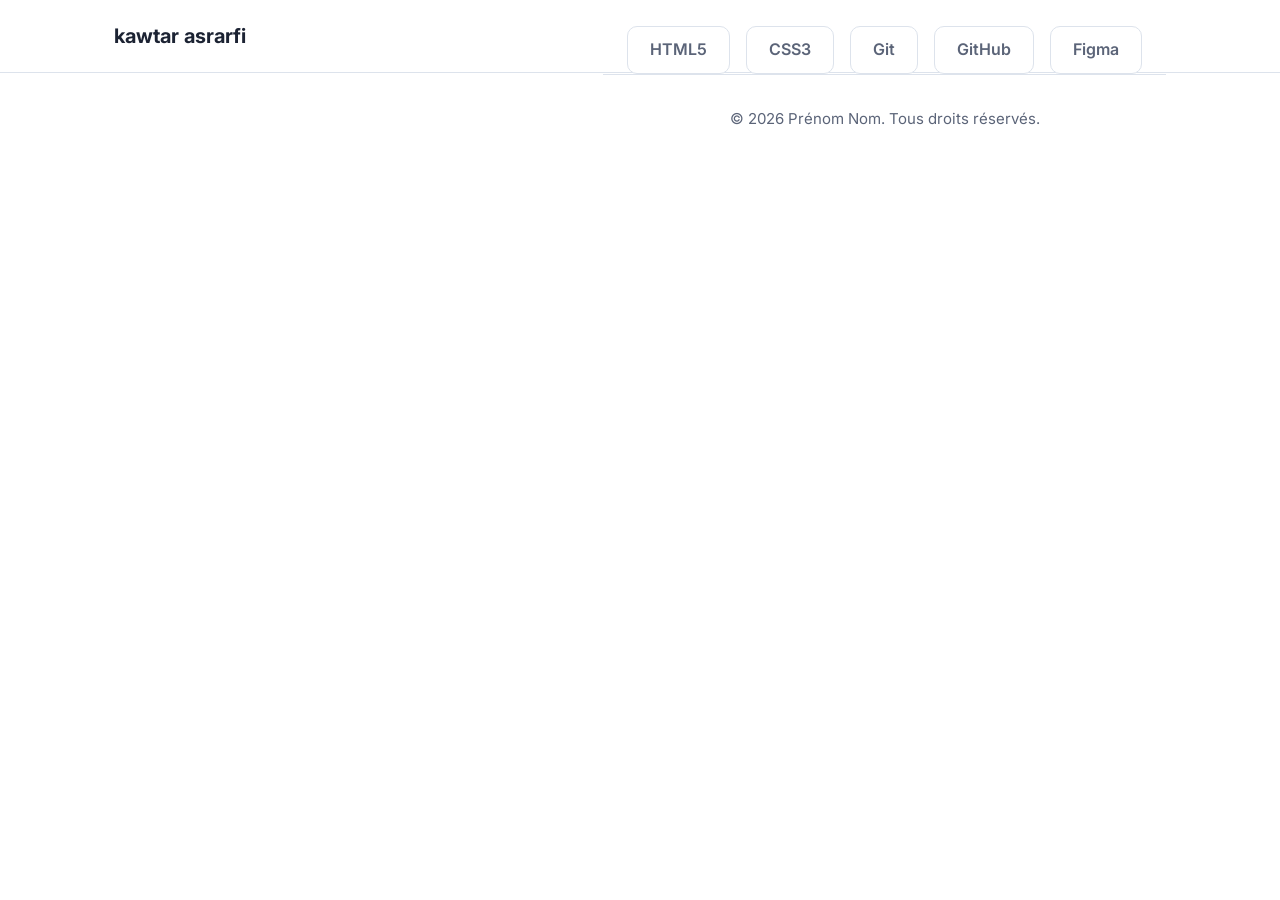
==== site/a-propos.html @ 2544ea45 "update portfolio" ====
<!DOCTYPE html>
<html lang="fr">
<head>
  <meta charset="UTF-8">
  <meta name="viewport" content="width=device-width, initial-scale=1.0">
  <meta name="description" content="Portfolio de Prénom Nom, apprenant développeur web.">
  <title>nom prenom — Portfolio</title>

  <!-- Police Inter (Google Fonts) -->
  <link rel="preconnect" href="https://fonts.googleapis.com">
  <link rel="preconnect" href="https://fonts.gstatic.com" crossorigin>
  <link href="https://fonts.googleapis.com/css2?family=Inter:wght@400;600;700&amp;display=swap" rel="stylesheet">

  <link rel="stylesheet" href="css/style.css">
</head>
<body>

  <!-- ========== EN-TÊTE ========== -->
  <header class="en-tete">
    <div class="conteneur en-tete__contenu">
      <a class="logo" href="#presentation">kawtar asrarfi</a>
      <nav aria-label="Navigation principale">
        <ul class="menu">
          <li><a href="#presentation">Présentation</a></li>
          <li><a href="#competences">Compétences</a></li>
          <li><a href="projets.html>Projets</a></li>
          <li><a href=contact.html>Contact</a></li>
        </ul>
      </nav>
    </div>
  </header>

  <main>

  

    <!-- ========== COMPÉTENCES ========== -->
    <section id="competences" class="section section--claire">
      <div class="conteneur">
        <h2>Compétences</h2>
        <p class="section__intro">Les technologies et outils que j'utilise.</p>
        <ul class="competences">
          <li>HTML5</li>
          <li>CSS3</li>
          <li>Git</li>
          <li>GitHub</li>
          <li>Figma</li>
        </ul>
      </div>
    </section>
  </main>

  <!-- ========== PIED DE PAGE ========== -->
  <footer class="pied">
    <div class="conteneur">
      <p>© 2026 Prénom Nom. Tous droits réservés.</p>
    </div>
  </footer>

</body>
</html>
---- site/css/style.css ----
/* ==========================================================
   Portfolio — modèle de départ (une seule page)
   Sommaire :
   1. Variables
   2. Base
   3. En-tête
   4. Présentation
   5. Sections communes
   6. Compétences
   7. Projets
   8. Contact
   9. Pied de page
   ========================================================== */

/* ---------- 1. Variables ---------- */
:root {
  /* Couleurs */
  --couleur-fond: #ffffff;
  --couleur-fond-clair: #f4f6fa;
  --couleur-texte: #1c2333;
  --couleur-texte-doux: #5b6478;
  --couleur-principale: #2f5bea;
  --couleur-bordure: #dde3ec;

  /* Typographie */
  --police: "Inter", Arial, sans-serif;

  /* Mise en page */
  --largeur-max: 1100px;
  --rayon: 10px;
}

/* ---------- 2. Base ---------- */
* {
  box-sizing: border-box;
}

body {
  margin: 0;
  font-family: var(--police);
  font-size: 17px;
  line-height: 1.6;
  color: var(--couleur-texte);
  background-color: var(--couleur-fond);
}

h1,
h2,
h3 {
  margin: 0;
  line-height: 1.2;
}

p {
  margin: 0;
}

ul {
  margin: 0;
  padding: 0;
  list-style: none;
}

a {
  color: inherit;
  text-decoration: none;
}

.conteneur {
  max-width: var(--largeur-max);
  margin: 0 auto;
  padding: 0 24px;
}

.bouton {
  display: inline-block;
  padding: 14px 28px;
  border: none;
  border-radius: var(--rayon);
  font-family: var(--police);
  font-size: 16px;
  font-weight: 600;
  color: #ffffff;
  background-color: var(--couleur-principale);
  cursor: pointer;
}

.lien {
  font-weight: 600;
  color: var(--couleur-principale);
}

/* ---------- 3. En-tête ---------- */
.en-tete {
  border-bottom: 1px solid var(--couleur-bordure);
}

.en-tete__contenu {
  display: flex;
  justify-content: space-between;
  align-items: center;
  height: 72px;
}

.logo {
  font-size: 20px;
  font-weight: 700;
}

.menu {
  display: flex;
  gap: 32px;
}

.menu a {
  font-size: 16px;
  color: var(--couleur-texte-doux);
}

/* ---------- 4. Présentation ---------- */
.presentation {
  padding: 96px 0;
}

.presentation__contenu {
  display: flex;
  justify-content: space-between;
  align-items: center;
  gap: 64px;
}

.presentation__texte {
  max-width: 600px;
}

.surtitre {
  margin-bottom: 8px;
  font-weight: 600;
  color: var(--couleur-principale);
}

.presentation h1 {
  font-size: 56px;
}

.metier {
  margin-top: 8px;
  margin-bottom: 24px;
  font-size: 24px;
  color: var(--couleur-texte-doux);
}

.presentation .bouton {
  margin-top: 32px;
}

.presentation__photo {
  width: 280px;
  height: 280px;
  border-radius: 50%;
}

/* ---------- 5. Sections communes ---------- */
.section {
  padding: 80px 0;
}

.section--claire {
  background-color: var(--couleur-fond-clair);
}

.section h2 {
  font-size: 36px;
}

.section__intro {
  margin-top: 8px;
  margin-bottom: 40px;
  color: var(--couleur-texte-doux);
}

/* ---------- 6. Compétences ---------- */
.competences {
  display: flex;
  gap: 16px;
}

.competences li {
  padding: 10px 22px;
  border: 1px solid var(--couleur-bordure);
  border-radius: var(--rayon);
  font-weight: 600;
  background-color: var(--couleur-fond);
}

/* ---------- 7. Projets ---------- */
/* Les projets sont empilés les uns sous les autres. */
.projet {
  display: flex;
  align-items: center;
  gap: 32px;
  margin-bottom: 24px;
  padding: 24px;
  border: 1px solid var(--couleur-bordure);
  border-radius: var(--rayon);
}

.projet__image {
  width: 320px;
  height: 200px;
  border-radius: var(--rayon);
}

.projet h3 {
  margin-bottom: 8px;
  font-size: 22px;
}

.projet p {
  color: var(--couleur-texte-doux);
}

.technologies {
  display: flex;
  gap: 8px;
  margin-top: 16px;
  margin-bottom: 16px;
}

.technologies li {
  padding: 4px 12px;
  border-radius: 6px;
  font-size: 14px;
  background-color: var(--couleur-fond-clair);
}

/* ---------- 8. Contact ---------- */
.formulaire {
  max-width: 560px;
}

.formulaire label {
  display: block;
  margin-bottom: 6px;
  font-weight: 600;
}

.formulaire input,
.formulaire textarea {
  display: block;
  width: 100%;
  margin-bottom: 20px;
  padding: 12px 14px;
  border: 1px solid var(--couleur-bordure);
  border-radius: var(--rayon);
  font-family: var(--police);
  font-size: 16px;
  color: var(--couleur-texte);
  background-color: var(--couleur-fond);
}

.reseaux {
  display: flex;
  gap: 24px;
  margin-top: 40px;
}

/* ---------- 9. Pied de page ---------- */
.pied {
  padding: 32px 0;
  border-top: 1px solid var(--couleur-bordure);
  font-size: 15px;
  text-align: center;
  color: var(--couleur-texte-doux);
}
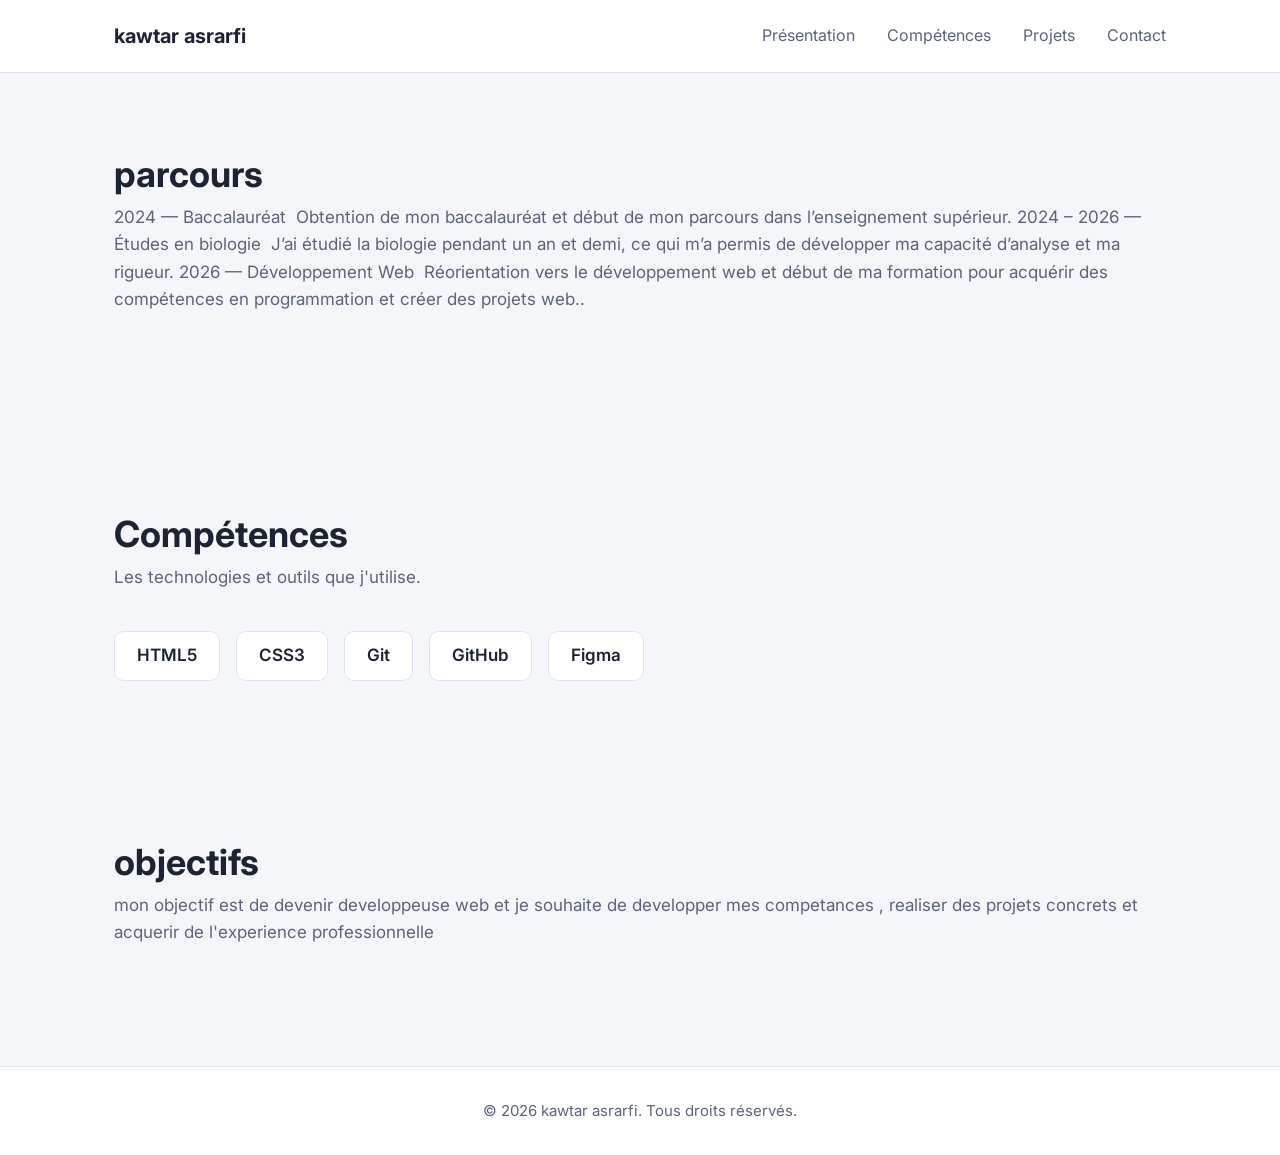
==== commit 3e475aa2: "corriger la mise en page des projets" ====
--- a/site/a-propos.html
+++ b/site/a-propos.html
@@ -21,10 +21,10 @@
       <a class="logo" href="#presentation">kawtar asrarfi</a>
       <nav aria-label="Navigation principale">
         <ul class="menu">
-          <li><a href="#presentation">Présentation</a></li>
-          <li><a href="#competences">Compétences</a></li>
-          <li><a href="projets.html>Projets</a></li>
-          <li><a href=contact.html>Contact</a></li>
+          <li><a href="index.html">Présentation</a></li>
+          <li><a href="a-propos.html">Compétences</a></li>
+          <li><a href="projets.html">Projets</a></li>
+          <li><a href="contact.html">Contact</a></li>
         </ul>
       </nav>
     </div>
@@ -35,6 +35,17 @@
   
 
     <!-- ========== COMPÉTENCES ========== -->
+       <section id="competences" class="section section--claire">
+      <div class="conteneur">
+        <h2>parcours</h2>
+        <p class="section__intro">2024 — Baccalauréat + Obtention de mon baccalauréat et début de mon parcours dans l’enseignement supérieur.
+2024 – 2026 — Études en biologie + J’ai étudié la biologie pendant un an et demi, ce qui m’a permis de développer ma capacité d’analyse et ma rigueur.
+2026 — Développement Web + Réorientation vers le développement web et début de ma formation pour acquérir des compétences en programmation et créer des projets web..</p>
+      </div>
+    </section>
     <section id="competences" class="section section--claire">
       <div class="conteneur">
         <h2>Compétences</h2>
@@ -48,12 +59,20 @@
         </ul>
       </div>
     </section>
+      <section id="competences" class="section section--claire">
+      <div class="conteneur">
+        <h2>objectifs</h2>
+        <p class="section__intro">mon objectif est de devenir developpeuse web et je souhaite de developper mes competances , realiser  des projets concrets et acquerir de l'experience professionnelle</p>
+        <ul class="competences">
+        </ul>
+      </div>
+    </section>
   </main>
 
   <!-- ========== PIED DE PAGE ========== -->
   <footer class="pied">
     <div class="conteneur">
-      <p>© 2026 Prénom Nom. Tous droits réservés.</p>
+      <p>© 2026 kawtar asrarfi. Tous droits réservés.</p>
     </div>
   </footer>
 
--- a/site/css/style.css
+++ b/site/css/style.css
@@ -116,6 +116,10 @@
   font-size: 16px;
   color: var(--couleur-texte-doux);
 }
+.menu a.active{
+  color: var(--couleur-principale);
+  font-weight: 700;
+}
 
 /* ---------- 4. Présentation ---------- */
 .presentation {
@@ -195,20 +199,24 @@
 
 /* ---------- 7. Projets ---------- */
 /* Les projets sont empilés les uns sous les autres. */
+.projets{
+  display: grid;
+  grid-template-columns: repeat(2,1fr);
+  gap:24px;
+}
 .projet {
-  display: flex;
-  align-items: center;
-  gap: 32px;
-  margin-bottom: 24px;
   padding: 24px;
   border: 1px solid var(--couleur-bordure);
   border-radius: var(--rayon);
+  background-color: var(--couleur-fond);
 }
 
 .projet__image {
-  width: 320px;
+  width: 100%;
   height: 200px;
-  border-radius: var(--rayon);
+  object-fit:cover;
+  border-radius: var(--rayon);
+  margin-bottom:16px;
 }
 
 .projet h3 {
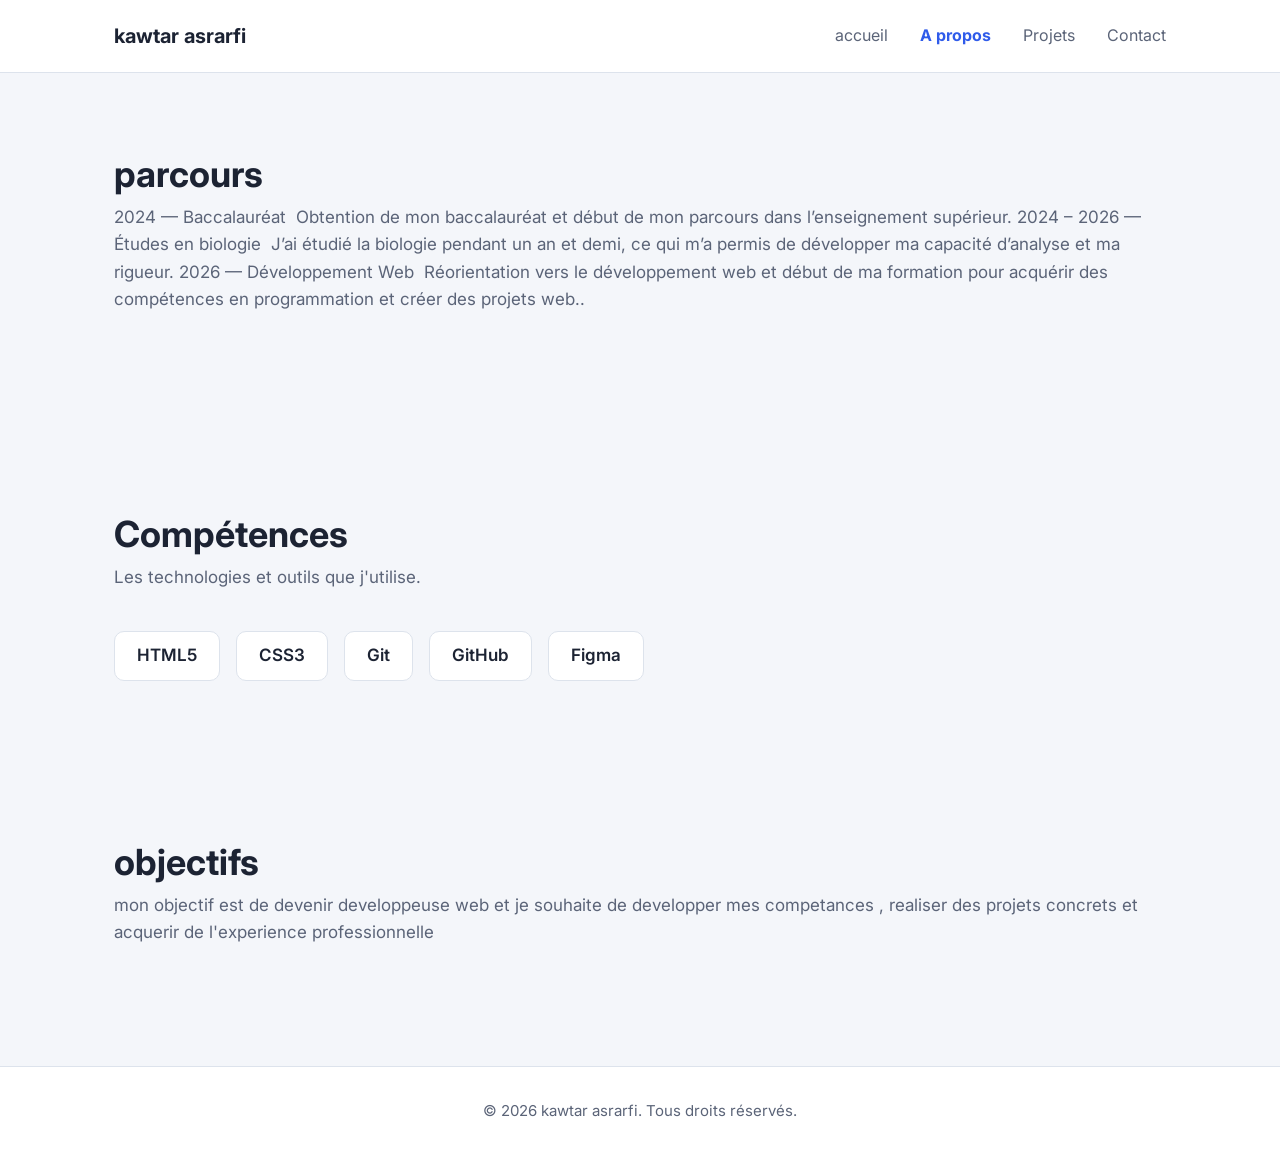
==== commit 082a25c7: "corriger l'etat actif de la page a propos" ====
--- a/site/a-propos.html
+++ b/site/a-propos.html
@@ -21,8 +21,8 @@
       <a class="logo" href="#presentation">kawtar asrarfi</a>
       <nav aria-label="Navigation principale">
         <ul class="menu">
-          <li><a href="index.html">Présentation</a></li>
-          <li><a href="a-propos.html">Compétences</a></li>
+          <li><a href="index.html">accueil</a></li>
+          <li><a href="a-propos.html"class = "active">A propos</a></li>
           <li><a href="projets.html">Projets</a></li>
           <li><a href="contact.html">Contact</a></li>
         </ul>
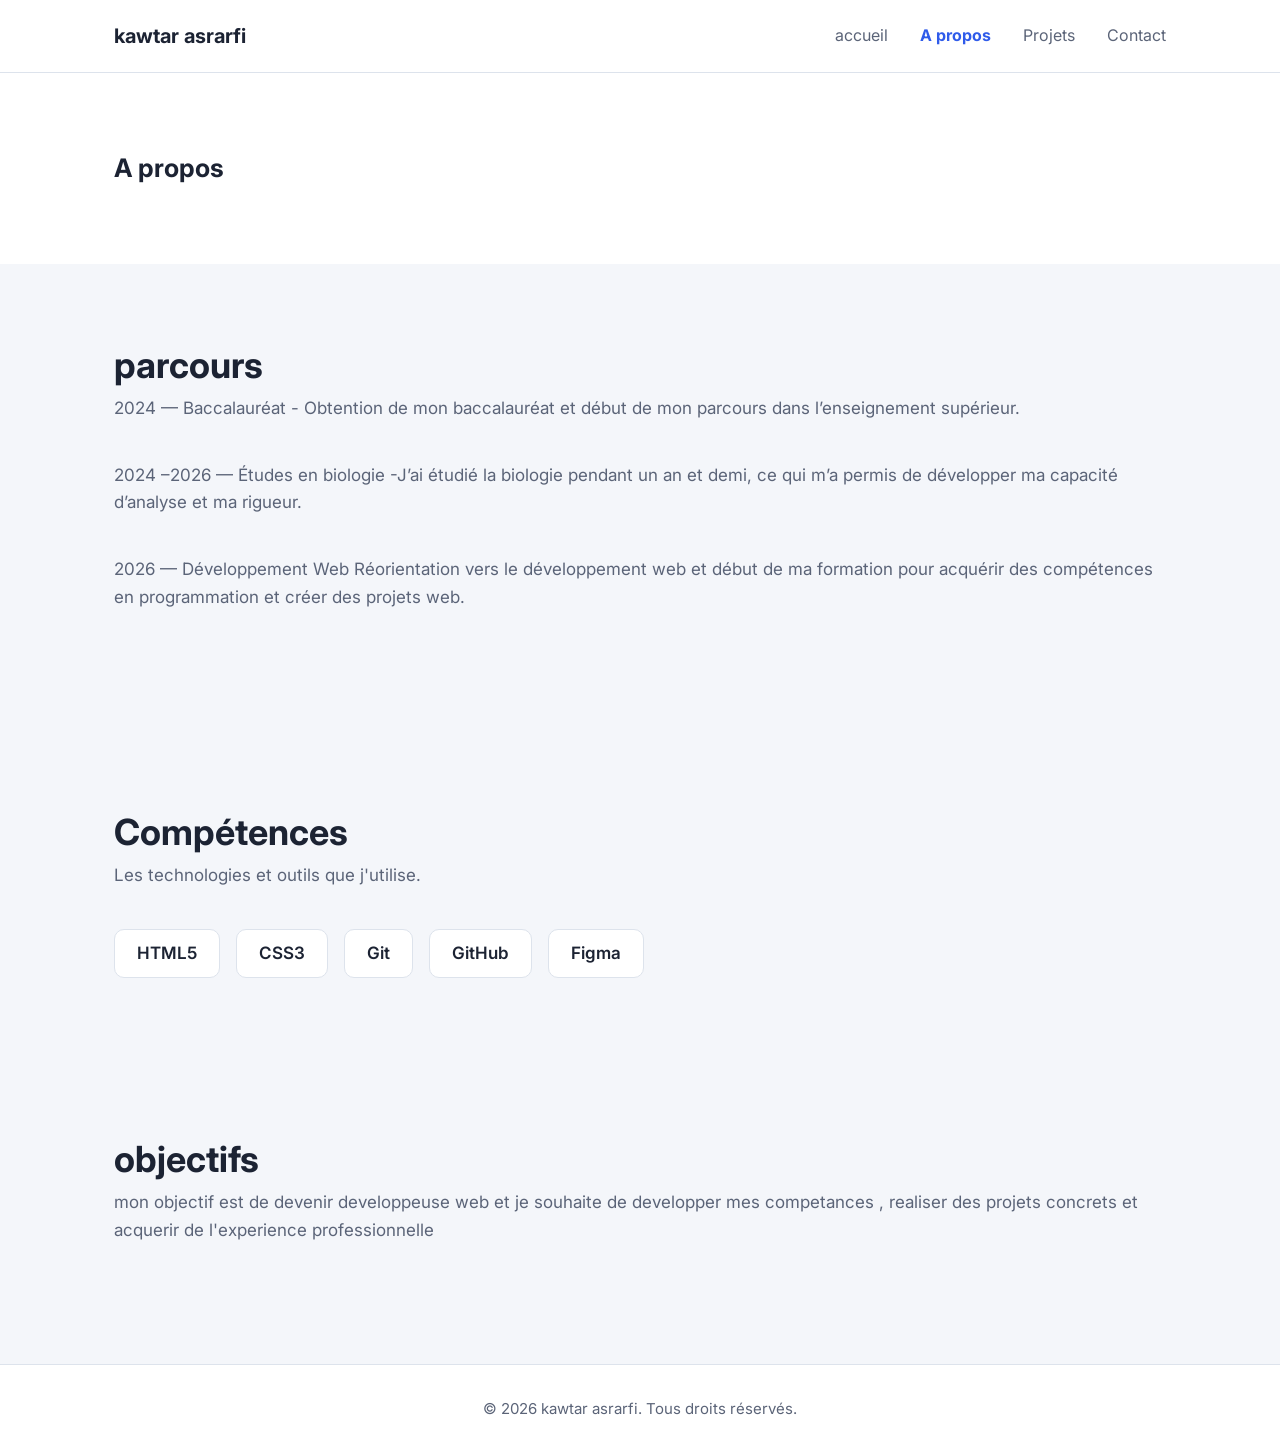
==== commit 85c9ba68: "l'arriere-plan de la page a propos" ====
--- a/site/a-propos.html
+++ b/site/a-propos.html
@@ -29,21 +29,29 @@
       </nav>
     </div>
   </header>
-
   <main>
 
   
 
     <!-- ========== COMPÉTENCES ========== -->
+     <section class ="section">
+
+      <div class = "conteneur">
+        <h1> A propos</h1>
+      </div>
+     </section>
        <section id="competences" class="section section--claire">
-      <div class="conteneur">
+       <div class="conteneur">        
         <h2>parcours</h2>
-        <p class="section__intro">2024 — Baccalauréat - Obtention de mon baccalauréat et début de mon parcours dans l’enseignement supérieur.
-2024 – 2026 — Études en biologie - J’ai étudié la biologie pendant un an et demi, ce qui m’a permis de développer ma capacité d’analyse et ma rigueur.
-2026 — Développement Web - Réorientation vers le développement web et début de ma formation pour acquérir des compétences en programmation et créer des projets web..</p>
+        <p class="section__intro">
+          2024 — Baccalauréat - Obtention de mon baccalauréat et début de mon parcours dans l’enseignement supérieur.
+        </p>
+        <p class = "section__intro">
+          2024 –2026 — Études en biologie -J’ai étudié la biologie pendant un an et demi, ce qui m’a permis de développer ma capacité d’analyse et ma rigueur.
+        </p>
+        <p class = "section__intro">
+          2026 — Développement Web Réorientation vers le développement web et début de ma formation pour acquérir des compétences en programmation et créer des projets web.
+        </p>
       </div>
     </section>
     <section id="competences" class="section section--claire">
--- a/site/css/style.css
+++ b/site/css/style.css
@@ -121,7 +121,7 @@
   font-weight: 700;
 }
 
-/* ---------- 4. Présentation ---------- */
+/* ---------- 4. acceuil---------- */
 .presentation {
   padding: 96px 0;
 }
@@ -183,7 +183,7 @@
   color: var(--couleur-texte-doux);
 }
 
-/* ---------- 6. Compétences ---------- */
+/* ---------- 6. A propos ---------- */
 .competences {
   display: flex;
   gap: 16px;
